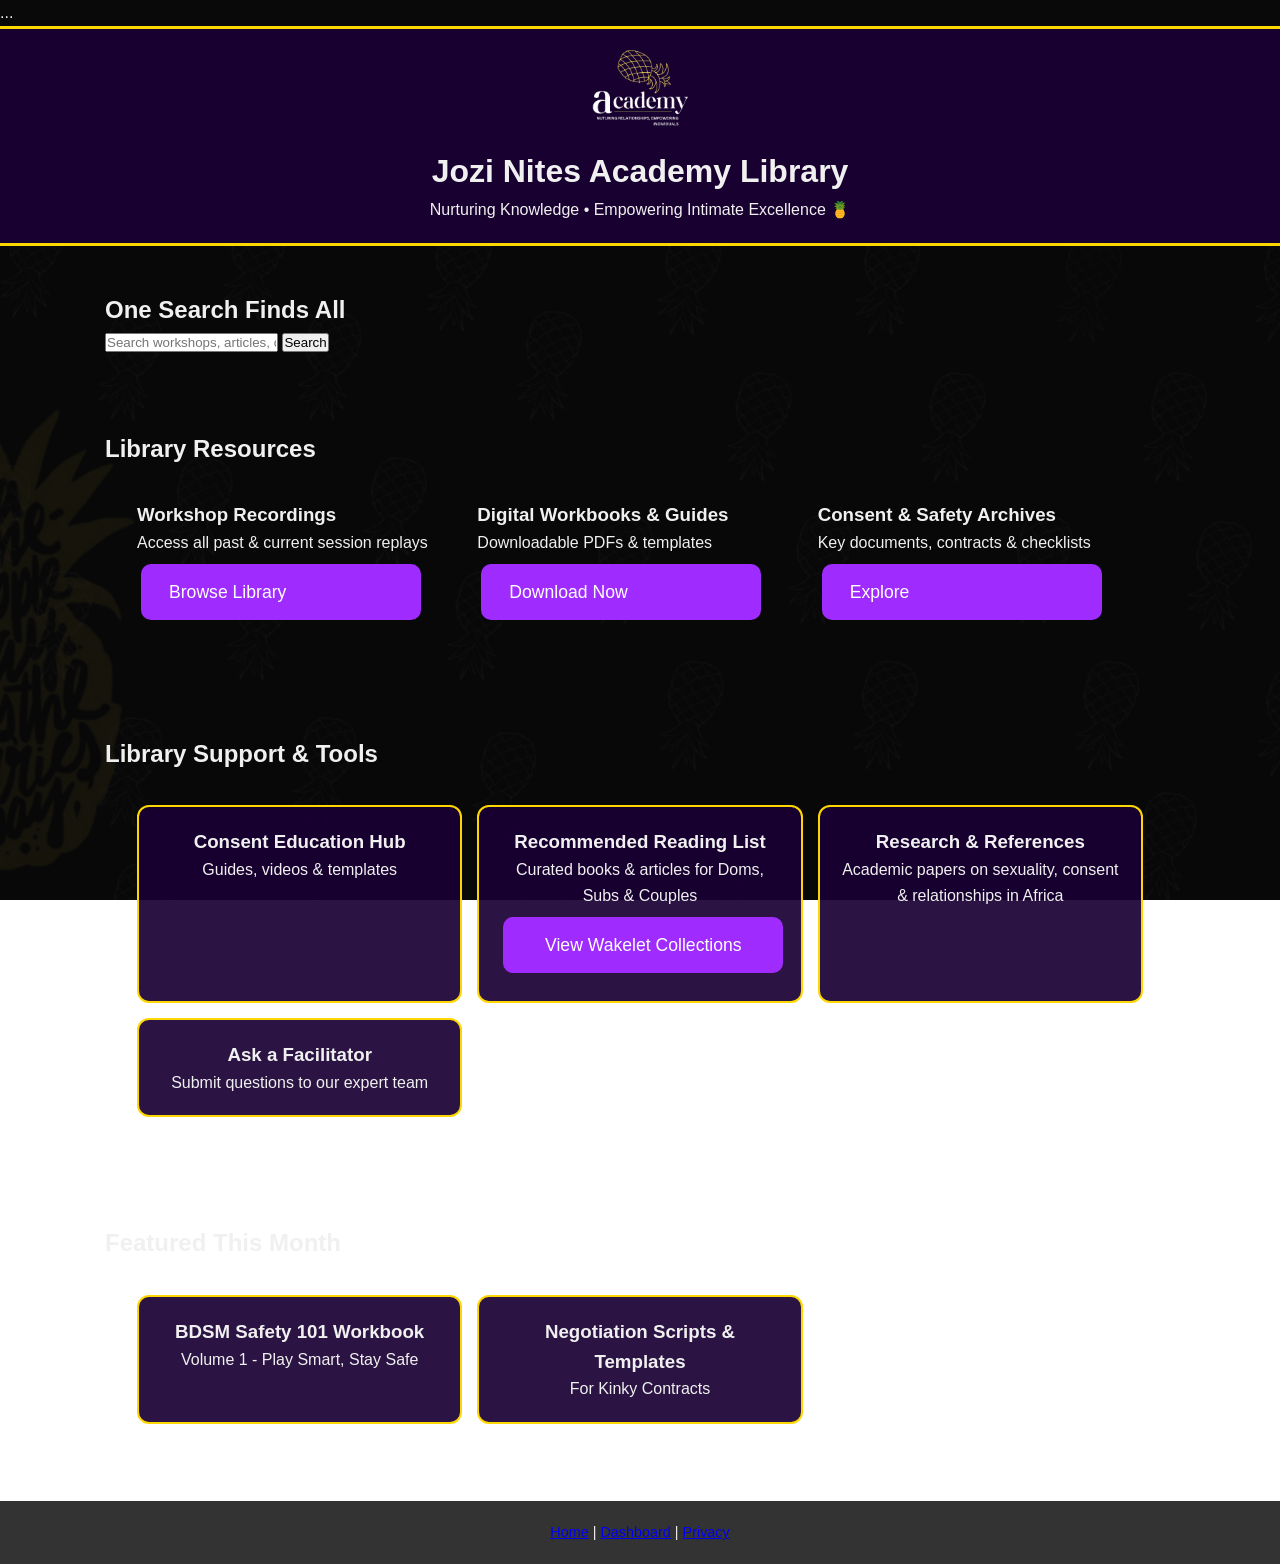
==== library.html @ dc1c83f8 "Create initial library.html structure and content" ====
<!DOCTYPE html>
<html lang="en">
<head>
    <meta charset="UTF-8">
    <meta name="viewport" content="width=device-width, initial-scale=1.0">
    <title>Library & Resources - Jozi Nites Academy</title>
    <link rel="stylesheet" href="style.css">
</head>
<body>
    <!-- Hamburger Nav (same as before) -->
    <nav class="navbar"> ... </nav>

    <header>
        <img src="Jozi Nites Academy Logo.png" alt="Logo" class="logo">
        <h1>Jozi Nites Academy Library</h1>
        <p>Nurturing Knowledge • Empowering Intimate Excellence 🍍</p>
    </header>

    <!-- SEARCH BAR - Like UJ -->
    <section class="search-section">
        <h2>One Search Finds All</h2>
        <div class="search-bar">
            <input type="text" id="searchInput" placeholder="Search workshops, articles, consent guides, workbooks...">
            <button onclick="performSearch()">Search</button>
        </div>
    </section>

    <div class="library-container">
        <!-- QUICK LINKS -->
        <section class="quick-resources">
            <h2>Library Resources</h2>
            <div class="grid">
                <div class="resource-card">
                    <h3>Workshop Recordings</h3>
                    <p>Access all past & current session replays</p>
                    <a href="portal.html" class="btn">Browse Library</a>
                </div>
                <div class="resource-card">
                    <h3>Digital Workbooks & Guides</h3>
                    <p>Downloadable PDFs & templates</p>
                    <a href="#" class="btn">Download Now</a>
                </div>
                <div class="resource-card">
                    <h3>Consent & Safety Archives</h3>
                    <p>Key documents, contracts & checklists</p>
                    <a href="#" class="btn">Explore</a>
                </div>
            </div>
        </section>

        <!-- LIBRARY SUPPORT -->
        <section class="support-section">
            <h2>Library Support & Tools</h2>
            <div class="grid">
                <div class="card">
                    <h3>Consent Education Hub</h3>
                    <p>Guides, videos & templates</p>
                </div>
                <div class="card">
                    <h3>Recommended Reading List</h3>
                    <p>Curated books & articles for Doms, Subs & Couples</p>
                    <a href="#" class="btn">View Wakelet Collections</a>
                </div>
                <div class="card">
                    <h3>Research & References</h3>
                    <p>Academic papers on sexuality, consent & relationships in Africa</p>
                </div>
                <div class="card">
                    <h3>Ask a Facilitator</h3>
                    <p>Submit questions to our expert team</p>
                </div>
            </div>
        </section>

        <!-- FEATURED RESOURCES -->
        <section class="featured">
            <h2>Featured This Month</h2>
            <div class="grid">
                <div class="card">
                    <h3>BDSM Safety 101 Workbook</h3>
                    <p>Volume 1 - Play Smart, Stay Safe</p>
                </div>
                <div class="card">
                    <h3>Negotiation Scripts & Templates</h3>
                    <p>For Kinky Contracts</p>
                </div>
            </div>
        </section>
    </div>

    <footer>
        <a href="index.html">Home</a> |
        <a href="portal.html">Dashboard</a> |
        <a href="privacy-policy.html">Privacy</a>
    </footer>

    <script src="script.js"></script>
</body>
</html>
---- style.css ----
body /* ============== HAMBURGER NAV ============== */
.navbar {
    background: rgba(10, 10, 10, 0.95);
    border-bottom: 3px solid #FFD700;
    position: sticky;
    top: 0;
    z-index: 1000;
}

.nav-container {
    display: flex;
    justify-content: space-between;
    align-items: center;
    padding: 15px 20px;
    max-width: 1200px;
    margin: 0 auto;
}

.nav-logo {
    height: 55px;
}

.menu-toggle {
    display: flex;
    flex-direction: column;
    justify-content: space-between;
    width: 30px;
    height: 22px;
    cursor: pointer;
}

.bar {

/* HAMBURGER MENU - STYLISH VERSION */
.navbar {
    background: rgba(10, 10, 10, 0.97);
    border-bottom: 4px solid #FFD700;
    position: sticky;
    top: 0;
    z-index: 1000;
}

.nav-container {
    display: flex;
    justify-content: space-between;
    align-items: center;
    padding: 12px 20px;
}

.nav-logo {
    height: 60px;
}

.menu-toggle {
    display: flex;
    flex-direction: column;
    gap: 5px;
    cursor: pointer;
    padding: 5px;
}

.bar {
    width: 32px;
    height: 3px;
    background: #FFD700;
    border-radius: 3px;
    transition: all 0.3s ease;
}

.nav-menu {
    display: none;
    flex-direction: column;
    background: rgba(26, 0, 51, 0.98);
    position: absolute;
    top: 100%;
    left: 0;
    width: 100%;
    padding: 20px 0;
    box-shadow: 0 10px 20px rgba(0,0,0,0.6);
}

.nav-menu.active {
    display: flex;
}

.nav-menu a {
    color: white;
    text-decoration: none;
    padding: 16px 25px;
    font-size: 1.15rem;
    transition: all 0.3s;
}

.nav-menu a:hover {
    background: rgba(255, 215, 0, 0.15);
    color: #FFD700;
    padding-left: 35px;
}

.login-btn {
    background: #9F2BFF;
    color: white;
    text-align: center;
    margin: 10px 25px;
    border-radius: 8px;
    font-weight: bold;
}

/* Desktop */
@media (min-width: 768px) {
    .menu-toggle { display: none; }
    .nav-menu {
        display: flex;
        flex-direction: row;
        position: static;
        background: transparent;
        box-shadow: none;
        width: auto;
        padding: 0;
    }
    .nav-menu a { padding: 12px 18px; }
}
    height: 3px;
    width: 100%;
    background: #FFD700;
    border-radius: 3px;
    transition: 0.3s;
}

/* Mobile Menu */
.nav-menu {
    display: none;
    flex-direction: column;
    background: rgba(26, 0, 51, 0.98);
    position: absolute;
    top: 100%;
    left: 0;
    width: 100%;
    padding: 20px 0;
    border-top: 2px solid #FFD700;
}

.nav-menu a {
    color: white;
    text-decoration: none;
    padding: 15px 25px;
    font-size: 1.1rem;
    border-bottom: 1px solid rgba(255,215,0,0.2);
}

.nav-menu a:hover {
    background: rgba(255, 215, 0, 0.1);
    color: #FFD700;
}

/* Active State */
.nav-menu.active {
    display: flex;
}

/* Desktop View */
@media (min-width: 768px) {
    .menu-toggle {
        display: none;
    }
    
    .nav-menu {
        display: flex;
        flex-direction: row;
        position: static;
        background: transparent;
        width: auto;
        padding: 0;
        border: none;
    }
    
    .nav-menu a {
        padding: 10px 20px;
        border: none;
    }
}
{
    background: url('Jozi Nites Official-Wallpaper.png') repeat fixed center center !important;
    background-size: cover !important;
    color: #f0f0f0;
    font-family: Arial, sans-serif;
    margin: 0;
    padding: 0;
    min-height: 100vh;
}
/* Dark overlay for readability */
body::before {
    content: '';
    position: fixed;
    top: 0; left: 0;
    width: 100%; height: 100%;
    background: rgba(10, 10, 10, 0.82);
    z-index: -1;
}
header {
    text-align: center;
    padding: 2rem;
    background: linear-gradient(#1a0033, #0A0A0A);
}
.logo {
    height: 120px;
    margin-bottom: 1rem;
}
.tagline {
    color: #FFD700;
    font-size: 1.3rem;
}
.grid {
    display: grid;
    grid-template-columns: repeat(auto-fit, minmax(300px, 1fr));
    gap: 1.5rem;
    padding: 2rem;
}
.card {
    background: #1f003d;
    border: 2px solid #FFD700;
    border-radius: 12px;
    padding: 1.5rem;
}
.btn {
    background: #9F2BFF;
    color: white;
    padding: 1rem 2rem;
    font-size: 1.2rem;
    text-decoration: none;
    border-radius: 8px;
    display: inline-block;
    margin: 1rem;
}
.whatsapp-btn {
    background: #25D366;
    color: white;
    font-weight: bold;
    margin: 1rem 0;
}
.whatsapp-btn:hover {
    background: #20ba5a;
}
/* AGE GATE */
.age-gate {
    position: fixed;
    top: 0; left: 0;
    width: 100%; height: 100vh;
    background: url('Jozi Nites Official-Wallpaper.png') center/cover;
    display: flex;
    align-items: center;
    justify-content: center;
    z-index: 10000;
    color: white;
}

.age-gate-content {
    background: rgba(10, 10, 10, 0.92);
    border: 4px solid #FFD700;
    border-radius: 20px;
    padding: 40px 30px;
    max-width: 520px;
    text-align: center;
    box-shadow: 0 0 40px rgba(255, 215, 0, 0.4);
}

.age-buttons {
    margin: 30px 0;
}

.yes-btn {
    background: #00C853;
    color: white;
    font-size: 1.3rem;
    padding: 16px 40px;
    margin: 10px;
    border: none;
    border-radius: 12px;
    cursor: pointer;
}

.no-btn {
    background: #D50000;
    color: white;
    font-size: 1.2rem;
    padding: 14px 35px;
    margin: 10px;
    border: none;
    border-radius: 12px;
    cursor: pointer;
}

.yes-btn:hover { background: #00E676; }
.no-btn:hover { background: #FF1744; }

}

.consent-box {
    margin: 20px 0;
    text-align: left;
    background: rgba(0,0,0,0.4);
    padding: 15px;
    border-radius: 10px;
    border: 1px solid #FFD700;
}

.consent-box label {
    font-size: 1.05rem;
    line-height: 1.4;
    cursor: pointer;
}

.consent-box input[type="checkbox"] {
    transform: scale(1.3);
    margin-right: 10px;
}

/* Disable button until checkbox is checked */
#enterBtn:disabled {
    background: #555;
    cursor: not-allowed;
}

.consent-box {
    margin: 25px 0;
    text-align: left;
    background: rgba(0,0,0,0.5);
    padding: 20px;
    border-radius: 12px;
    border: 2px solid #FFD700;
    font-size: 1.05rem;
}

.consent-box label {
    cursor: pointer;
    line-height: 1.5;
}

.dashboard-container {
    padding: 20px;
    max-width: 1200px;
    margin: 0 auto;
}

.course-card, .cert-card {
    background: rgba(26, 0, 51, 0.9);
    border: 2px solid #FFD700;
    padding: 20px;
    border-radius: 12px;
    margin: 10px;
}

.progress-bar {
    height: 25px;
    background: #333;
    border-radius: 20px;
    overflow: hidden;
    margin: 15px 0;
}

.progress-fill {
    height: 100%;
    background: linear-gradient(90deg, #FFD700, #9F2BFF);
    display: flex;
    align-items: center;
    justify-content: center;
    color: black;
    font-weight: bold;
}

.modal {
    position: fixed;
    top: 0; left: 0;
    width: 100%; height: 100%;
    background: rgba(0,0,0,0.9);
    display: flex;
    align-items: center;
    justify-content: center;
    z-index: 10000;
}

.modal-content {
    background: #1a0033;
    padding: 30px;
    border: 3px solid #FFD700;
    border-radius: 15px;
    max-width: 800px;
    width: 90%;
}

#enterBtn:disabled {
    background: #555;
    cursor: not-allowed;
}

    /* ============== MOBILE FIRST RESPONSIVE DESIGN ============== */
* {
    box-sizing: border-box;
    margin: 0;
    padding: 0;
}

body {
    background: url('Jozi Nites Official-Wallpaper.png') repeat fixed center center;
    background-size: cover;
    color: #f0f0f0;
    font-family: 'Arial', sans-serif;
    line-height: 1.6;
}

/* Dark overlay */
body::before {
    content: '';
    position: fixed;
    top: 0; left: 0;
    width: 100%; height: 100%;
    background: rgba(10, 10, 10, 0.85);
    z-index: -1;
}

/* Header */
header {
    text-align: center;
    padding: 20px 15px;
    background: rgba(26, 0, 51, 0.95);
    border-bottom: 3px solid #FFD700;
}

.logo {
    height: 80px;
    margin-bottom: 10px;
}

.tagline {
    color: #FFD700;
    font-size: 1.1rem;
}

/* Hero */
.hero {
    padding: 40px 20px;
    text-align: center;
    background: rgba(0,0,0,0.7);
}

/* Sections */
section {
    padding: 30px 15px;
    margin: 15px auto;
    max-width: 1100px;
}

/* Grid System */
.grid, .wisdom-grid, .quick-grid {
    display: grid;
    grid-template-columns: 1fr;
    gap: 15px;
}

@media (min-width: 768px) {
    .grid, .wisdom-grid, .quick-grid {
        grid-template-columns: repeat(2, 1fr);
    }
}

@media (min-width: 1024px) {
    .grid, .wisdom-grid, .quick-grid {
        grid-template-columns: repeat(3, 1fr);
    }
}

/* Cards */
.card, .course-card, .calendar-card, .quick-card {
    background: rgba(26, 0, 51, 0.92);
    border: 2px solid #FFD700;
    border-radius: 12px;
    padding: 20px;
    text-align: center;
}

.quick-card {
    padding: 25px;
    font-size: 1.1rem;
    text-decoration: none;
    color: white;
}

/* Calendar */
.calendar-grid {
    display: grid;
    grid-template-columns: 1fr;
    gap: 12px;
}

@media (min-width: 600px) {
    .calendar-grid {
        grid-template-columns: repeat(2, 1fr);
    }
}

/* Dashboard */
.dashboard-container {
    padding: 15px;
}

@media (min-width: 768px) {
    .dashboard-container {
        padding: 30px;
    }
}

/* Age Gate */
.age-gate {
    position: fixed;
    top: 0; left: 0;
    width: 100%; height: 100vh;
    background: url('Jozi Nites Official-Wallpaper.png') center/cover;
    display: flex;
    align-items: center;
    justify-content: center;
    z-index: 10000;
    padding: 15px;
}

.age-gate-content {
    background: rgba(10, 10, 10, 0.95);
    border: 4px solid #FFD700;
    border-radius: 20px;
    padding: 30px 20px;
    max-width: 500px;
    width: 100%;
    text-align: center;
}

/* Buttons */
.btn {
    padding: 14px 28px;
    margin: 8px 4px;
    border: none;
    border-radius: 10px;
    font-size: 1.1rem;
    cursor: pointer;
    width: 100%;
    max-width: 280px;
}

.yes-btn { background: #00C853; }
.no-btn { background: #D50000; }

/* Chatbot */
.chatbot {
    position: fixed;
    bottom: 20px;
    right: 20px;
    z-index: 9999;
}

.chat-window {
    display: none;
    position: absolute;
    bottom: 100px;
    right: 0;
    width: 300px;
    background: #1a0033;
    border: 3px solid #FFD700;
    border-radius: 15px;
    padding: 15px;
}

/* Footer */
footer {
    text-align: center;
    padding: 20px;
    background: rgba(0,0,0,0.8);
    font-size: 0.9rem;
}
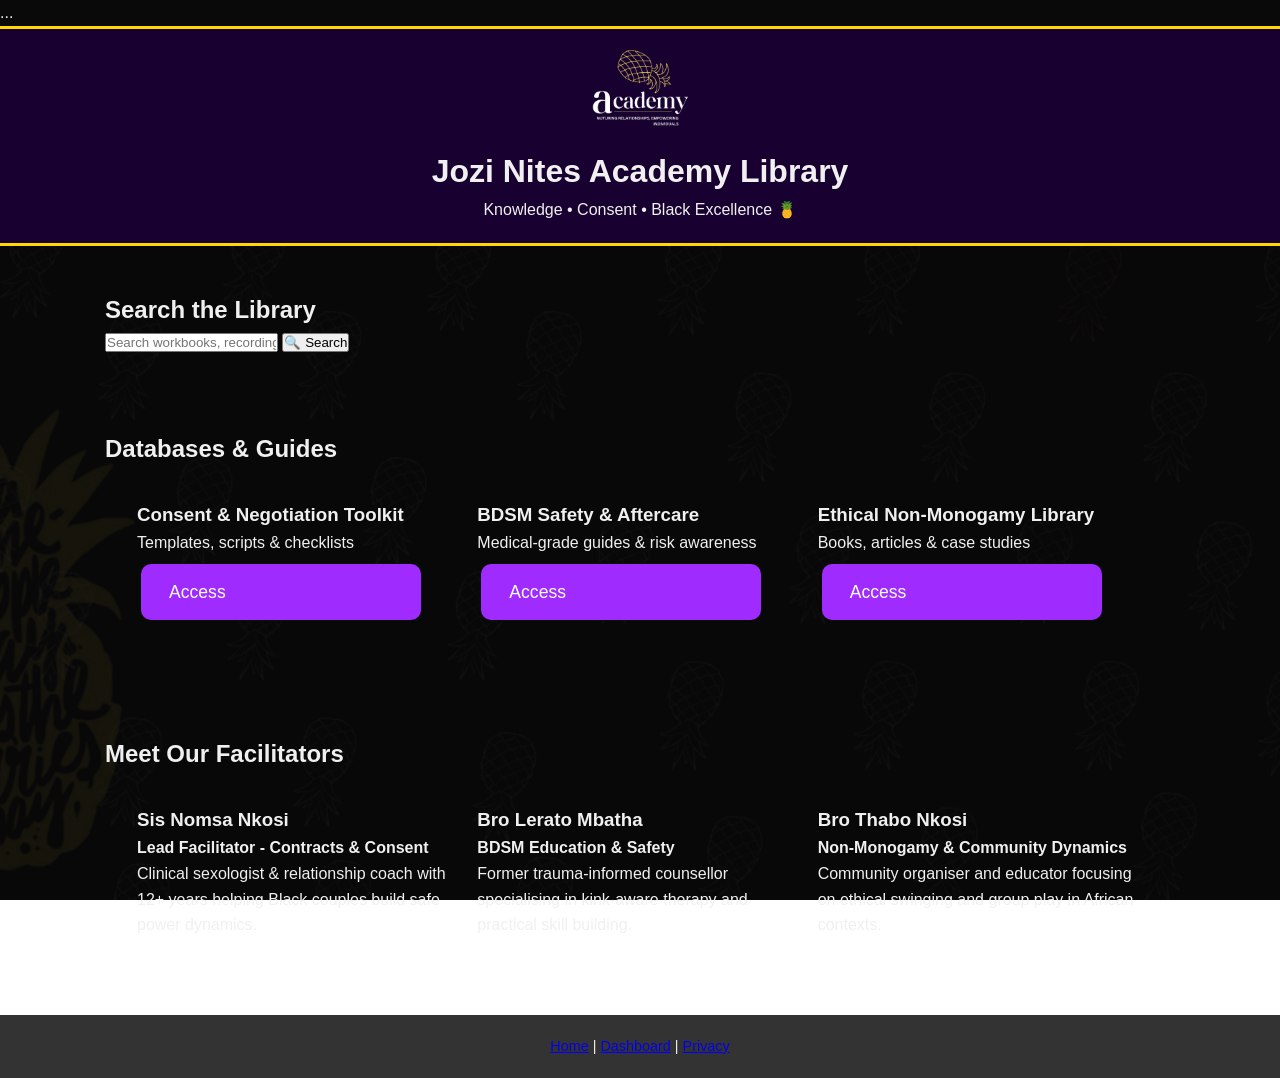
==== commit 7d9c4c05: "Revise library.html content and structure" ====
--- a/library.html
+++ b/library.html
@@ -7,82 +7,66 @@
     <link rel="stylesheet" href="style.css">
 </head>
 <body>
-    <!-- Hamburger Nav (same as before) -->
+    <!-- Hamburger Nav (use your existing nav) -->
     <nav class="navbar"> ... </nav>
 
     <header>
         <img src="Jozi Nites Academy Logo.png" alt="Logo" class="logo">
         <h1>Jozi Nites Academy Library</h1>
-        <p>Nurturing Knowledge • Empowering Intimate Excellence 🍍</p>
+        <p>Knowledge • Consent • Black Excellence 🍍</p>
     </header>
 
-    <!-- SEARCH BAR - Like UJ -->
+    <!-- SEARCH BAR -->
     <section class="search-section">
-        <h2>One Search Finds All</h2>
+        <h2>Search the Library</h2>
         <div class="search-bar">
-            <input type="text" id="searchInput" placeholder="Search workshops, articles, consent guides, workbooks...">
-            <button onclick="performSearch()">Search</button>
+            <input type="text" id="searchInput" placeholder="Search workbooks, recordings, contracts, guides..." onkeyup="if(event.key === 'Enter') performSearch()">
+            <button onclick="performSearch()">🔍 Search</button>
         </div>
+        <div id="searchResults" class="search-results"></div>
     </section>
 
     <div class="library-container">
-        <!-- QUICK LINKS -->
-        <section class="quick-resources">
-            <h2>Library Resources</h2>
+        <!-- DATABASES & GUIDES -->
+        <section class="databases-section">
+            <h2>Databases & Guides</h2>
             <div class="grid">
                 <div class="resource-card">
-                    <h3>Workshop Recordings</h3>
-                    <p>Access all past & current session replays</p>
-                    <a href="portal.html" class="btn">Browse Library</a>
+                    <h3>Consent & Negotiation Toolkit</h3>
+                    <p>Templates, scripts & checklists</p>
+                    <a href="#" class="btn">Access</a>
                 </div>
                 <div class="resource-card">
-                    <h3>Digital Workbooks & Guides</h3>
-                    <p>Downloadable PDFs & templates</p>
-                    <a href="#" class="btn">Download Now</a>
+                    <h3>BDSM Safety & Aftercare</h3>
+                    <p>Medical-grade guides & risk awareness</p>
+                    <a href="#" class="btn">Access</a>
                 </div>
                 <div class="resource-card">
-                    <h3>Consent & Safety Archives</h3>
-                    <p>Key documents, contracts & checklists</p>
-                    <a href="#" class="btn">Explore</a>
+                    <h3>Ethical Non-Monogamy Library</h3>
+                    <p>Books, articles & case studies</p>
+                    <a href="#" class="btn">Access</a>
                 </div>
             </div>
         </section>
 
-        <!-- LIBRARY SUPPORT -->
-        <section class="support-section">
-            <h2>Library Support & Tools</h2>
+        <!-- STAFF Q&A - WHO IS WHO -->
+        <section class="staff-section">
+            <h2>Meet Our Facilitators</h2>
             <div class="grid">
-                <div class="card">
-                    <h3>Consent Education Hub</h3>
-                    <p>Guides, videos & templates</p>
+                <div class="staff-card">
+                    <h3>Sis Nomsa Nkosi</h3>
+                    <p><strong>Lead Facilitator - Contracts & Consent</strong></p>
+                    <p>Clinical sexologist & relationship coach with 12+ years helping Black couples build safe power dynamics.</p>
                 </div>
-                <div class="card">
-                    <h3>Recommended Reading List</h3>
-                    <p>Curated books & articles for Doms, Subs & Couples</p>
-                    <a href="#" class="btn">View Wakelet Collections</a>
+                <div class="staff-card">
+                    <h3>Bro Lerato Mbatha</h3>
+                    <p><strong>BDSM Education & Safety</strong></p>
+                    <p>Former trauma-informed counsellor specialising in kink-aware therapy and practical skill building.</p>
                 </div>
-                <div class="card">
-                    <h3>Research & References</h3>
-                    <p>Academic papers on sexuality, consent & relationships in Africa</p>
-                </div>
-                <div class="card">
-                    <h3>Ask a Facilitator</h3>
-                    <p>Submit questions to our expert team</p>
-                </div>
-            </div>
-        </section>
-
-        <!-- FEATURED RESOURCES -->
-        <section class="featured">
-            <h2>Featured This Month</h2>
-            <div class="grid">
-                <div class="card">
-                    <h3>BDSM Safety 101 Workbook</h3>
-                    <p>Volume 1 - Play Smart, Stay Safe</p>
-                </div>
-                <div class="card">
-                    <h3>Negotiation Scripts & Templates</h3>
-                    <p>For Kinky Contracts</p>
+                <div class="staff-card">
+                    <h3>Bro Thabo Nkosi</h3>
+                    <p><strong>Non-Monogamy & Community Dynamics</strong></p>
+                    <p>Community organiser and educator focusing on ethical swinging and group play in African contexts.</p>
                 </div>
             </div>
         </section>
@@ -94,6 +78,44 @@
         <a href="privacy-policy.html">Privacy</a>
     </footer>
 
-    <script src="script.js"></script>
+    <script>
+        // Real Working Search Function
+        function performSearch() {
+            const query = document.getElementById('searchInput').value.toLowerCase().trim();
+            const resultsContainer = document.getElementById('searchResults');
+            resultsContainer.innerHTML = '';
+
+            if (!query) {
+                resultsContainer.innerHTML = '<p>Please enter a search term.</p>';
+                return;
+            }
+
+            const sampleResources = [
+                { title: "Kinky Contracts Template", desc: "Full editable contract + negotiation guide" },
+                { title: "Aftercare Mastery Guide", desc: "Emotional & physical aftercare best practices" },
+                { title: "Safe Word System Explained", desc: "Traffic light system & advanced protocols" },
+                { title: "BDSM Safety 101 Workbook", desc: "Volume 1 - Play Smart, Stay Safe" }
+            ];
+
+            const filtered = sampleResources.filter(item => 
+                item.title.toLowerCase().includes(query) || 
+                item.desc.toLowerCase().includes(query)
+            );
+
+            if (filtered.length === 0) {
+                resultsContainer.innerHTML = `<p>No results found for "${query}". Try different keywords.</p>`;
+            } else {
+                filtered.forEach(item => {
+                    resultsContainer.innerHTML += `
+                        <div class="search-result-card">
+                            <h4>${item.title}</h4>
+                            <p>${item.desc}</p>
+                            <button class="btn">Access Resource</button>
+                        </div>
+                    `;
+                });
+            }
+        }
+    </script>
 </body>
 </html>
